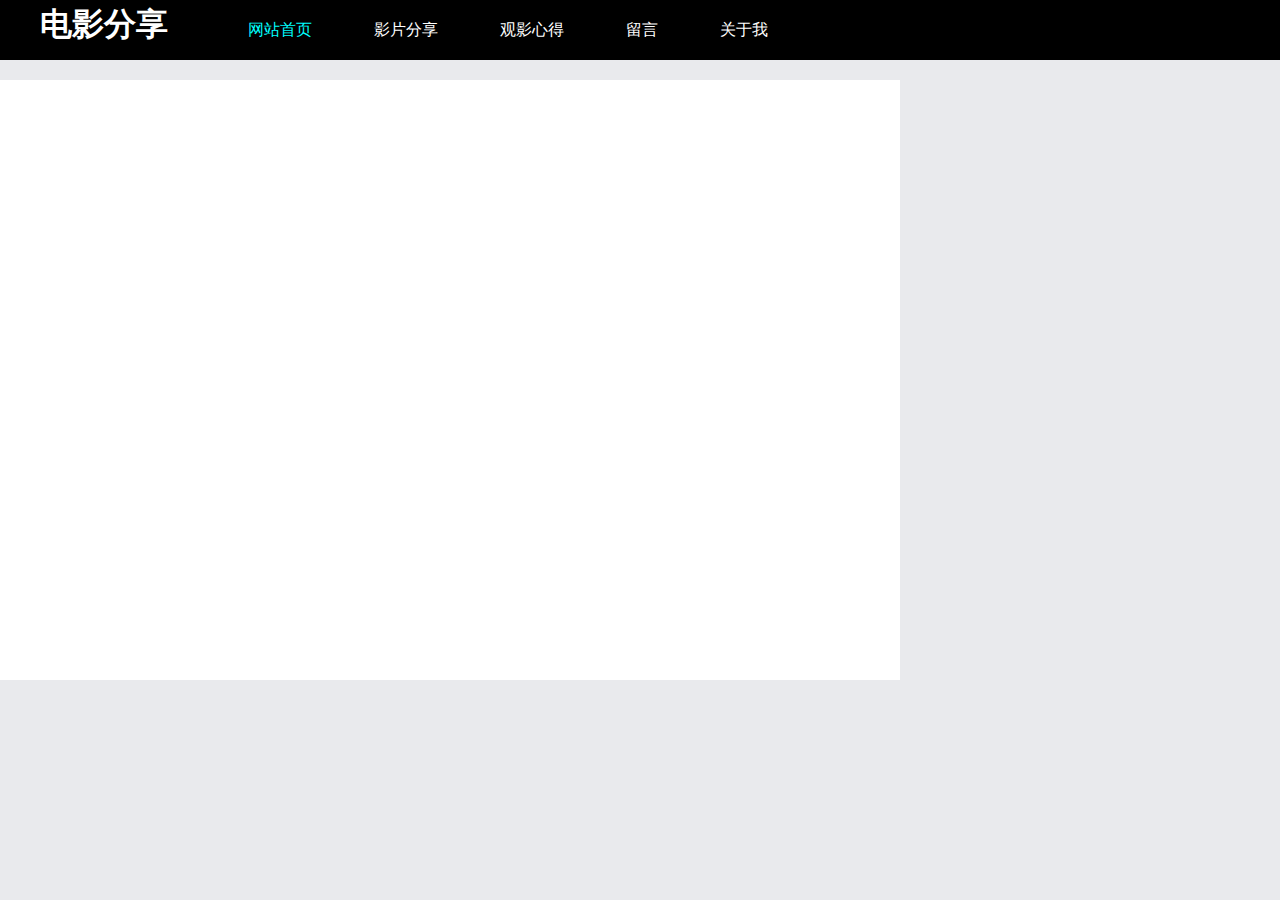
==== dairy.html @ 71be3d88 "first commit" ====
<!DOCTYPE html>
<html lang="en">
<head>
    <meta charset="UTF-8">
    <title>Title</title>
    <link rel="stylesheet" href="./css/dairy.css">
</head>
<body>
<!--head-->

<div class="head">
    <div class="headBox">
        <h1 style="color: white">电影分享</h1>
        <ul class="nav">
            <li><a href="" style="color: aqua;">网站首页</a>
                <a href="">影片分享</a>
                <a href="">观影心得</a>
                <a href="">留言</a>
                <a href="">关于我</a>
            </li>
        </ul>
        <div class="search"></div>
    </div>
</div>
<!--box-->
<div>
    <div class="boxLeft">
    </div>

    <div class="boxRight">
    </div>

</div>

</body>
</html>
---- css/dairy.css ----
body,h1,h2,h3,h4,h5,h6,form,list,div,p,ul,li{
    margin: 0;
    padding: 0;
    list-style-type: none;

}
a{
    text-decoration: none;

}
.nav li a:hover{
    color: aqua;
}
body{
    color: #434343;
    background-color: #e9eaed;
    font-family: 微软雅黑，Sans_seri;
    line-height: 1.5;


}
img{
    width: 100%;
    height: 100%;

}
.head{
    width: 100%;
    height: 60px;
    background-color: black;
}
.headBox{
    height: 100%;
    width: 1200px;
    margin-left:auto;
    margin-right:auto;

}
.headBox h1{
    height: 100%;
    float: left;
    margin-right: 80px;
}
.headBox .nav{
    height: 100%;
    background-color: black;
    float: left;
}
.headBox .nav .first{
    height: 100%;
    width: 192px;
    background: blue;
    float: left;
    display: inline;
}
.nav a{
    margin-right: 58px;
    color: white;
    line-height: 60px;
}
.headBox.search{
    height: 60px;
    width: 60px;
    background-color: red;
    float: right;
}
.headBox li{
    height: 60px;
    float: left;

}
/*boxLeft*/
.box{
    width: 1200px;
    min-height: 600px;
    background: px;
}
.boxLeft{
    width: 900px;
    min-height: 600px;
    margin: 20px auto;
    background-color: white;
    float:left;
}
.boxRight{
    width: 284px;
    min-height: 600px;
    margin:20px;
    float: right;
}
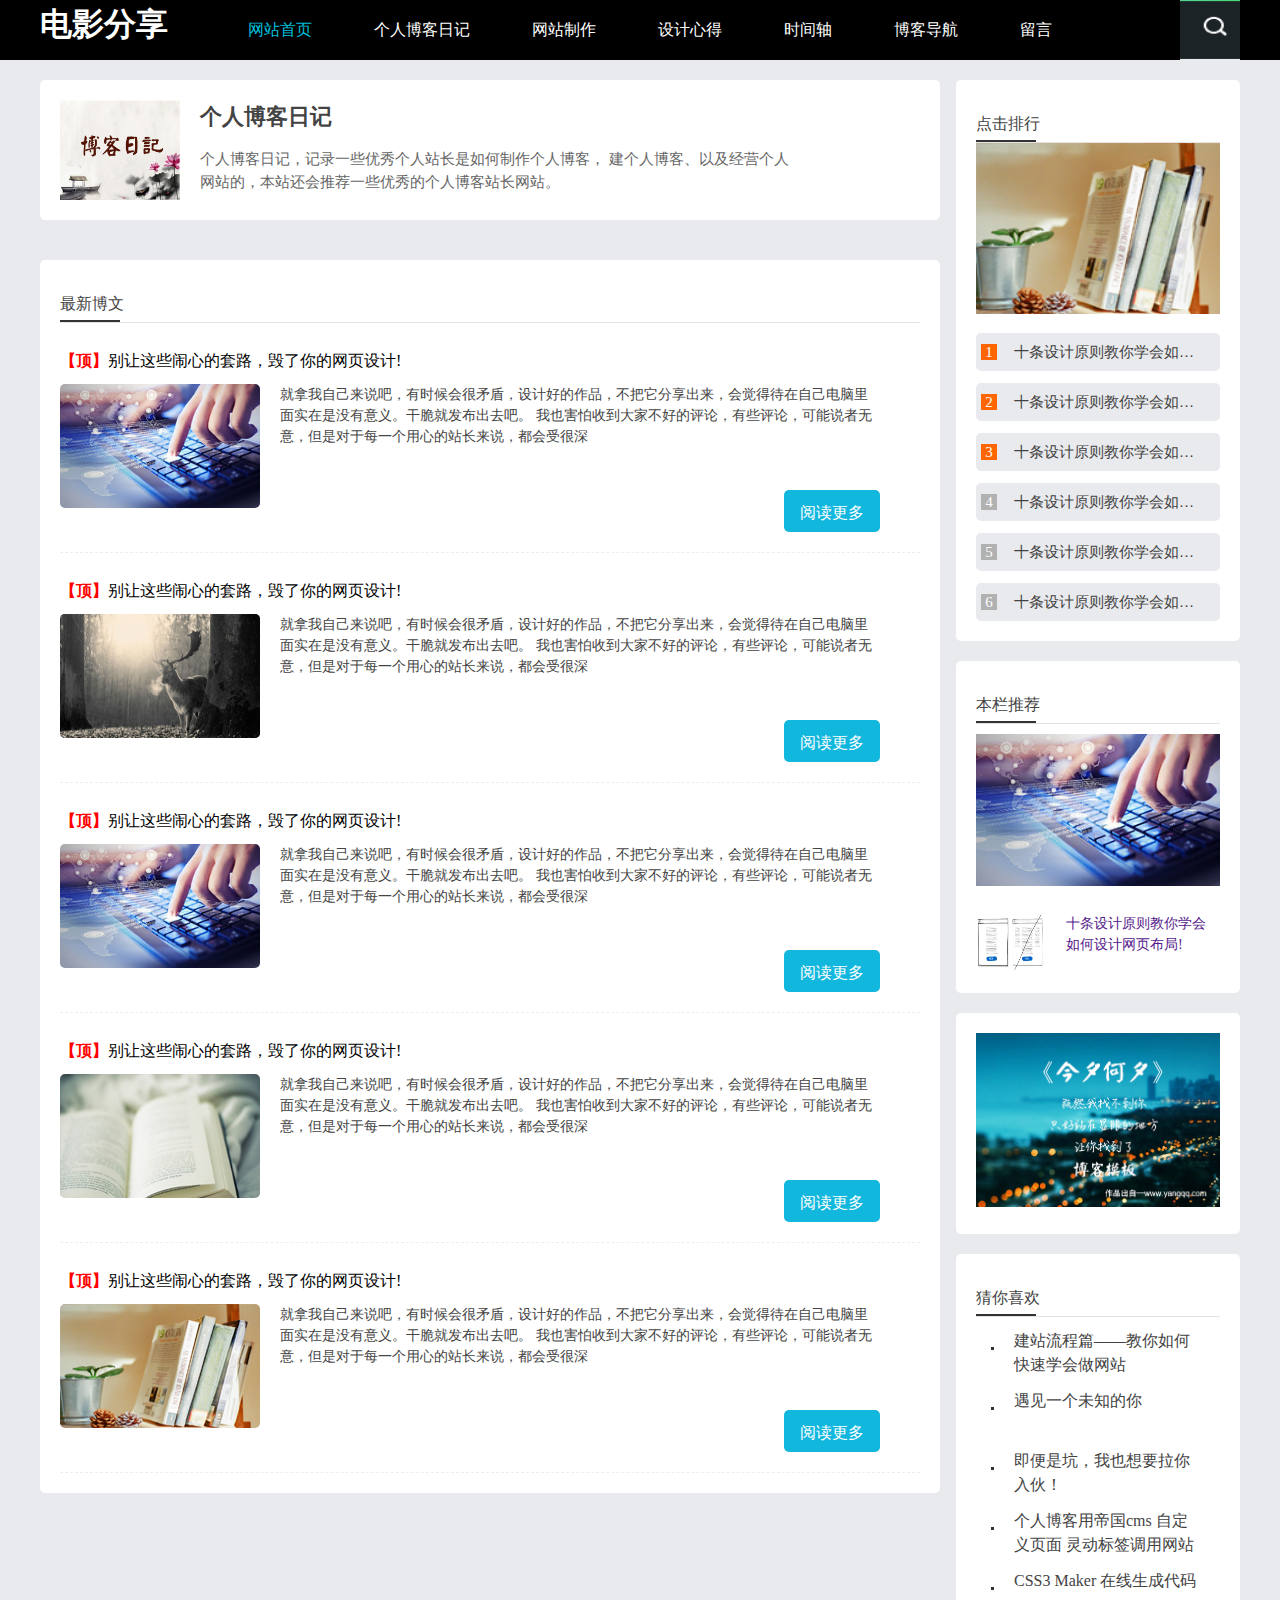
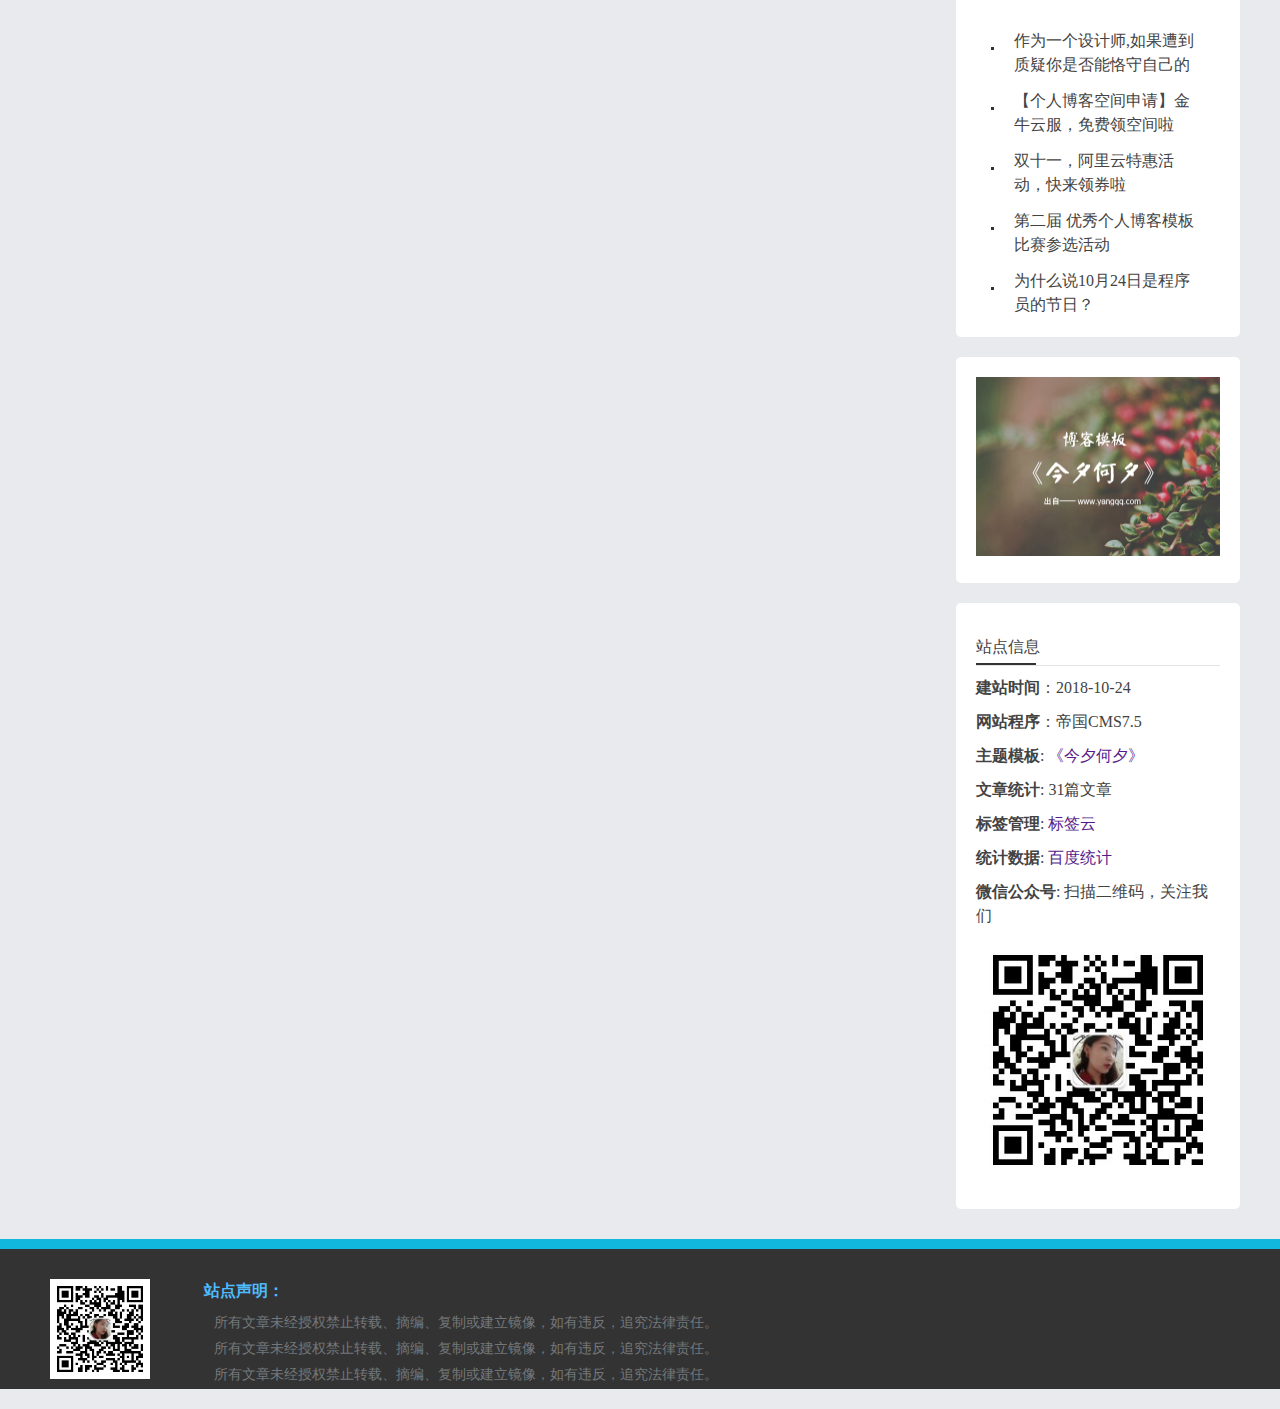
==== commit afbe8d6e: "first" ====
--- a/dairy.html
+++ b/dairy.html
@@ -12,25 +12,324 @@
     <div class="headBox">
         <h1 style="color: white">电影分享</h1>
         <ul class="nav">
-            <li><a href="" style="color: aqua;">网站首页</a>
-                <a href="">影片分享</a>
-                <a href="">观影心得</a>
-                <a href="">留言</a>
-                <a href="">关于我</a>
+            <li><a href="" style="color: #00c1de;">网站首页</a>
+                <a href="./dairy.html">个人博客日记</a>
+                <a href="">网站制作</a>
+                <a href="">设计心得</a>
+                <a href="./time.html">时间轴</a>
+                <a href="">博客导航</a>
+                <a href="./message.html">留言</a>
             </li>
         </ul>
-        <div class="search"></div>
+        <div class="search">
+            <a href="">
+                <img src="./image/search.png" alt="">
+            </a>
+        </div>
     </div>
 </div>
 <!--box-->
-<div>
+<div class="box">
+<!--    boxLeft-->
     <div class="boxLeft">
+        <div class="leftTop">
+            <span class="draw">
+                <img src="./image/21.jpg" alt="">
+            </span>
+            <div class="topWord">
+                <h2>个人博客日记</h2>
+                <p> 个人博客日记，记录一些优秀个人站长是如何制作个人博客，
+                    建个人博客、以及经营个人网站的，本站还会推荐一些优秀的个人博客站长网站。</p>
+            </div>
+        </div>
+        <div class="newEassy">
+
+            <div class="title">最新博文</div>
+            <div class="eassyL">
+                <ul>
+                    <li class="essay">
+                        <div class="eassyT">
+                            <a  href="">
+                                <b>【顶】</b>
+                                <p>别让这些闹心的套路，毁了你的网页设计!</p>
+                            </a>
+                        </div>
+
+                        <div class="eassyB" style="overflow:hidden;">
+                            <div class="eassyDraw">
+                                <img src="./image/7.jpg" alt="">
+                            </div>
+                            <div class="eassytText">
+                                <p>就拿我自己来说吧，有时候会很矛盾，设计好的作品，不把它分享出来，会觉得待在自己电脑里面实在是没有意义。干脆就发布出去吧。
+                                    我也害怕收到大家不好的评论，有些评论，可能说者无意，但是对于每一个用心的站长来说，都会受很深</p>
+                            </div>
+                            <span  class="titleP">
+                                       <a href="">
+                                           <img src="./image/20.jpg" alt="">
+                                       </a>
+                                   </span>
+
+                            <div class="time">
+                                <p>2019-05-14</p>
+                            </div>
+                            <span class="design">【设计心得】</span>
+                            <div class="eassyRead">
+                                <p>阅读更多</p>
+                            </div>
+
+                        </div>
+
+                    </li>
+                    <div class="eassyS"></div>
+                    <li class="essay">
+                        <div class="eassyT">
+                            <a  href="">
+                                <b>【顶】</b>
+                                <p>别让这些闹心的套路，毁了你的网页设计!</p>
+                            </a>
+                        </div>
+
+                        <div class="eassyB" style="overflow:hidden;">
+                            <div class="eassyDraw">
+                                <img src="./image/10.png" alt="">
+                            </div>
+                            <div class="eassytText">
+                                <p>就拿我自己来说吧，有时候会很矛盾，设计好的作品，不把它分享出来，会觉得待在自己电脑里面实在是没有意义。干脆就发布出去吧。
+                                    我也害怕收到大家不好的评论，有些评论，可能说者无意，但是对于每一个用心的站长来说，都会受很深</p>
+                            </div>
+                            <span  class="titleP">
+                                       <a href="">
+                                           <img src="./image/20.jpg" alt="">
+                                       </a>
+                                   </span>
+
+                            <div class="time">
+                                <p>2019-05-14</p>
+                            </div>
+                            <span class="design">【设计心得】</span>
+                            <div class="eassyRead">
+                                <p>阅读更多</p>
+                            </div>
+
+                        </div>
+
+                    </li>
+                    <div class="eassyS"></div>
+                    <li class="essay">
+                        <div class="eassyT">
+                            <a  href="">
+                                <b>【顶】</b>
+                                <p>别让这些闹心的套路，毁了你的网页设计!</p>
+                            </a>
+                        </div>
+
+                        <div class="eassyB" style="overflow:hidden;">
+                            <div class="eassyDraw">
+                                <img src="./image/5.jpg" alt="">
+                            </div>
+                            <div class="eassytText">
+                                <p>就拿我自己来说吧，有时候会很矛盾，设计好的作品，不把它分享出来，会觉得待在自己电脑里面实在是没有意义。干脆就发布出去吧。
+                                    我也害怕收到大家不好的评论，有些评论，可能说者无意，但是对于每一个用心的站长来说，都会受很深</p>
+                            </div>
+                            <span  class="titleP">
+                                       <a href="">
+                                           <img src="./image/20.jpg" alt="">
+                                       </a>
+                                   </span>
+
+                            <div class="time">
+                                <p>2019-05-14</p>
+                            </div>
+                            <span class="design">【设计心得】</span>
+                            <div class="eassyRead">
+                                <p>阅读更多</p>
+                            </div>
+
+                    </li>
+                    <div class="eassyS"></div>
+                    <li class="essay">
+                        <div class="eassyT">
+                            <a  href="">
+                                <b>【顶】</b>
+                                <p>别让这些闹心的套路，毁了你的网页设计!</p>
+                            </a>
+                        </div>
+
+                        <div class="eassyB" style="overflow:hidden;">
+                            <div class="eassyDraw">
+                                <img src="./image/4.jpg" alt="">
+                            </div>
+                            <div class="eassytText">
+                                <p>就拿我自己来说吧，有时候会很矛盾，设计好的作品，不把它分享出来，会觉得待在自己电脑里面实在是没有意义。干脆就发布出去吧。
+                                    我也害怕收到大家不好的评论，有些评论，可能说者无意，但是对于每一个用心的站长来说，都会受很深</p>
+                            </div>
+                            <span  class="titleP">
+                                       <a href="">
+                                           <img src="./image/20.jpg" alt="">
+                                       </a>
+                                   </span>
+
+                            <div class="time">
+                                <p>2019-05-14</p>
+                            </div>
+                            <span class="design">【设计心得】</span>
+                            <div class="eassyRead">
+                                <p>阅读更多</p>
+                            </div>
+
+                        </div>
+
+                    </li>
+                    <div class="eassyS"></div>
+                    <li class="essay">
+                        <div class="eassyT">
+                            <a  href="">
+                                <b>【顶】</b>
+                                <p>别让这些闹心的套路，毁了你的网页设计!</p>
+                            </a>
+                        </div>
+
+                        <div class="eassyB" style="overflow:hidden;">
+                            <div class="eassyDraw">
+                                <img src="./image/6.jpg" alt="">
+                            </div>
+                            <div class="eassytText">
+                                <p>就拿我自己来说吧，有时候会很矛盾，设计好的作品，不把它分享出来，会觉得待在自己电脑里面实在是没有意义。干脆就发布出去吧。
+                                    我也害怕收到大家不好的评论，有些评论，可能说者无意，但是对于每一个用心的站长来说，都会受很深</p>
+                            </div>
+                            <span  class="titleP">
+                                       <a href="">
+                                           <img src="./image/20.jpg" alt="">
+                                       </a>
+                                   </span>
+
+                            <div class="time">
+                                <p>2019-05-14</p>
+                            </div>
+                            <span class="design">【设计心得】</span>
+                            <div class="eassyRead">
+                                <p>阅读更多</p>
+                            </div>
+
+                    </li>
+                    <div class="eassyS"></div>
+                </ul>
+            </div>
+        </div>
+
     </div>
-
+<!--boxRight-->
     <div class="boxRight">
+        <div class="slide">
+            <ul class="title">
+                <li><a>点击排行</a></li>
+            </ul>
+            <div class="updateList">
+                <a href=""><img src="./image/6.jpg" alt=""></a>
+                <ul class="sildedarwL">
+                    <li>十条设计原则教你学会如何设计网页布局!</li>
+                    <li>十条设计原则教你学会如何设计网页布局!</li>
+                    <li>十条设计原则教你学会如何设计网页布局!</li>
+                    <li>十条设计原则教你学会如何设计网页布局!</li>
+                    <li>十条设计原则教你学会如何设计网页布局!</li>
+                    <li>十条设计原则教你学会如何设计网页布局!</li>
+                </ul>
+            </div>
+
+        </div>
+        <div class="slide" style="margin-top: 20px">
+            <div class="title">本栏推荐 </div>
+            <div class="recommendDarw">
+                <a href="">
+                    <img src="./image/7.jpg" alt="">
+                </a>
+            </div>
+            <div class="recommendDarwList">
+                <ul>
+                    <li>
+                        <div class="recommendDarwList_1">
+                            <div class="recommendD">
+                                <a href=""><img src="./image/8.jpg" alt=""></a>
+                            </div>
+                            <div class="recommendtext">
+                                <a href="">
+                                    <p>十条设计原则教你学会如何设计网页布局!</p>
+                                </a>
+                            </div>
+                        </div>
+
+                    </li>
+
+                </ul>
+            </div>
+
+        </div>
+        <div class="slide" style="margin-top: 20px">
+            <div class="information_1">
+                <a href="">
+                    <img src="./image/12.png" alt="">
+                </a>
+            </div>
+        </div>
+        <div class="slide"  style="margin-top: 20px">
+            <ul class="title">
+                <li><a>猜你喜欢</a></li>
+            </ul>
+            <ul class="like">
+                <ul>
+                    <li>建站流程篇——教你如何快速学会做网站</li>
+                    <li>遇见一个未知的你</li>
+                    <li>即便是坑，我也想要拉你入伙！</li>
+                    <li>个人博客用帝国cms 自定义页面 灵动标签调用网站所有信息</li>
+                    <li>CSS3 Maker 在线生成代码</li>
+                    <li>作为一个设计师,如果遭到质疑你是否能恪守自己的原则?</li>
+                    <li>【个人博客空间申请】金牛云服，免费领空间啦</li>
+                    <li>双十一，阿里云特惠活动，快来领券啦</li>
+                    <li>第二届 优秀个人博客模板比赛参选活动</li>
+                    <li>为什么说10月24日是程序员的节日？</li>
+                </ul>
+            </ul>
+        </div>
+        <div class="slide" style="margin-top: 20px">
+            <div class="information_1">
+                <a href="">
+                    <img src="./image/13.png" alt="">
+                </a>
+            </div>
+        </div>
+        <div class="slide" style="margin-top:20px">
+            <ul class="title">
+                <li><a>站点信息</a></li>
+            </ul>
+            <ul class="xinxi">
+                <li><b>建站时间</b>：2018-10-24</li>
+                <li><b>网站程序</b>：帝国CMS7.5</li>
+                <li><b>主题模板</b>: <a href="">《今夕何夕》</a></li>
+                <li><b>文章统计</b>: 31篇文章</li>
+                <li><b>标签管理</b>: <a href="">标签云</a></li>
+                <li><b>统计数据</b>: <a href="">百度统计</a></li>
+                <li><b>微信公众号</b>: 扫描二维码，关注我们</li>
+                <li><a href=""><img src="./image/north.jpg" alt=""></a></li>
+            </ul>
+
+        </div>
     </div>
 
 </div>
+<div class="bottom">
+    <div class="top">
+    </div>
+    <span class="pic">
+           <img src="./image/north.jpg" alt="">
+       </span>
+    <span class="word">
+           <h2>站点声明：</h2>
+           <p>所有文章未经授权禁止转载、摘编、复制或建立镜像，如有违反，追究法律责任。</p>
+           <p>所有文章未经授权禁止转载、摘编、复制或建立镜像，如有违反，追究法律责任。</p>
+           <p>所有文章未经授权禁止转载、摘编、复制或建立镜像，如有违反，追究法律责任。</p>
+    </span>
+</div>
+
 
 </body>
 </html>--- a/css/dairy.css
+++ b/css/dairy.css
@@ -64,6 +64,12 @@
     background-color: red;
     float: right;
 }
+.headBox .search > a > img{
+    height: 60px;
+    width: 60px;
+    background-color: red;
+    float: right;
+}
 .headBox li{
     height: 60px;
     float: left;
@@ -73,18 +79,352 @@
 .box{
     width: 1200px;
     min-height: 600px;
-    background: px;
+    margin-left:auto;
+    margin-right:auto;
+    overflow: hidden;
+
 }
 .boxLeft{
     width: 900px;
     min-height: 600px;
     margin: 20px auto;
+    /*background-color: white;*/
+    float:left;
+
+}
+.leftTop{
+    width: 100%;
+    height: 140px;
+    background: white;
+    border-radius: 5px;
+}
+.leftTop .draw img{
+    display: inline-block;
+    width: 120px;
+    height: 100px;
+    padding: 20px;
+    float: left;
+}
+.leftTop .topWord{
+    display: inline-block;
+    width: 600px;
+    float: left;
+    margin: 20px 0;
+}
+.leftTop .topWord h2{
+   font-size: 22px;
+    margin-bottom: 15px;
+
+}
+.leftTop .topWord p{
+    color: #666;
+    font-size: 15px;
+}
+.title{
+    border-bottom: 1px solid #e4e3e3;
+    overflow: hidden;
+    height: 42px;
+    line-height: 42px;
+    position: relative;
+}
+.title::before{
+    content: '';
+    /*border-bottom: 2px solid #333333;*/
+    overflow: hidden;
+    height: 3px;
+    width: 60px;
+    display: block;
+    background-color: #333333;
+    position: relative;
+    bottom: -40px;
+
+}
+.title:hover::before{width: 80px;}
+.newEassy{
+    width: 860px;
     background-color: white;
-    float:left;
-}
+    padding: 20px;
+    margin-top:40px;
+   border-radius: 5px;
+}
+.essay{
+    margin-top: 26px;
+    width: 820px;
+    height: 183px;
+    /*padding: 20px ;*/
+    position: relative;
+
+}
+.eassyL{
+    overflow: hidden;
+}
+.eassyT{
+    width: 100%;
+    height: 20px;
+    background-color: white;
+}
+.essay b{
+    display: inline-block;
+    float: left;
+    color: red;
+}
+.essayT > a{
+    font-size: 18px;
+    font-weight: 900;
+    color: #000000;
+}
+.essayT {
+    font-size: 18px;
+    color: #333333;
+    display: inline-block;
+    float: left;
+    font-weight: 900;
+}
+.eassyT p{
+    color: #000000;
+}
+.eassyB{
+    width: 100%;
+    height: 124px;
+    /*background-color: #009966;*/
+    margin-top: 15px;
+}
+.eassyDraw{
+    width: 200px;
+    height: 124px;
+    background-color: #333333;
+    border-radius: 5px;
+    display: inline-block;
+    float: left;
+    overflow: hidden;
+
+}
+.eassyDraw:hover img{
+    transform: scale(1.5,1.5);
+}
+.eassytText{
+    width: 600px;
+    font-size: 14px;
+    display: inline-block;
+    /*float:right;*/
+    padding-left: 20px;
+    /*margin-left: 20px;*/
+
+}
+.design{
+    display: inline-block;
+    color: #36d681;
+}
+.eassyRead{
+    width: 80px;
+    height: 20px;
+    background-color: #12b7de;
+    border-radius: 5px;
+    padding: 11px 8px;
+    float: right;
+    text-align: center;
+    color: white;
+    position: absolute;
+    bottom: 0px;
+    right: 0px;
+
+}
+.time{
+    color: #999999;
+    font-size: 15px;
+    display: inline-block;
+    margin-top: 35px;
+    margin-left: 20px;
+    float: left;
+}
+.design{
+    display: inline-block;
+    width: 100px;
+    height: 20px;
+    color: #009966;
+    font-size: 15px;
+    margin: 35px;
+    display: inline-block;
+    float: left;
+}
+.eassyS{
+
+    margin-top: 20px;
+    border-bottom: 1px dashed #eeeeee;
+
+}
+
 .boxRight{
     width: 284px;
     min-height: 600px;
-    margin:20px;
+    margin:20px 0;
     float: right;
+    /*background: white;*/
+    border-radius: 5px;
+}
+.slide{
+    width: 244px;
+    padding: 20px;
+    background-color: white;
+    float: right;
+    border-radius: 5px;
+
+}
+.sildedarw{
+    padding-top: 20px;
+
+}
+.sildedarwL li{
+    font-size: 15px;
+    height: 30px;
+    margin-top: 10px;
+    white-space: nowrap;
+    text-overflow:ellipsis;
+    overflow: hidden;
+
+}
+
+.sildedarwL > li::before{
+    content:'1' ;
+    color: white;
+    width: 16px;
+    height: 16px;
+    display: block;
+    position: absolute;
+    left: 5px;
+    top: 11px;
+    background-color: #ff6600;
+    text-align: center;
+    line-height: 16px;
+
+}
+.sildedarwL > li:nth-child(2)::before{
+    content: '2';
+}
+.sildedarwL > li:nth-child(3)::before{
+    content: '3';
+}
+.sildedarwL > li:nth-child(4)::before{
+    content: '4';
+    background-color: #b1b1b1;
+}
+.sildedarwL > li:nth-child(5)::before{
+    content: '5';
+    background-color: #b1b1b1;
+}
+.sildedarwL > li:nth-child(6)::before{
+    content: '6';
+    background-color: #b1b1b1;
+}
+.sildedarwL li{
+    height: 38px;
+    margin-top: 12px;
+    background-color: #e9eaed;
+    border-radius: 5px;
+    padding: 0px 22px 0px 38px;
+    position: relative;
+    white-space: nowrap;
+    text-overflow:ellipsis;
+    overflow: hidden;
+    line-height: 38px;
+
+}
+.recommendDarw{
+
+    margin-top: 10px;
+
+}
+.recommendDarwList_1{
+    width: 242px;
+    height: 60px;
+    /*background-color: #009966;*/
+    position: relative;
+}
+.recommendD{
+    width: 70px;
+    height: 60px;
+    float: left;
+    /*margin-top: 10px;*/
+}
+.recommendD a{
+    width: 70px;
+    height: 60px;
+    display: block;
+    float: left;
+}
+.recommendtext{
+    width: 167px;
+    height: 45px;
+    font-size: 14px;
+    overflow: hidden;
+    margin-top: 20px;
+    display:block;
+    margin-left: 10px;
+
+    /*position: absolute;*/
+    /*top: 0px;*/
+    /*left: 0px;*/
+}
+.recommendtext a {
+    display: block;
+    margin-left: 20px;
+}
+.like li{
+    height: 48px;
+    margin-top: 12px;
+    border-radius: 5px;
+    padding: 0px 22px 0px 38px;
+    position: relative;
+    overflow: hidden;
+}
+.like li::before{
+    content: '';
+    height: 3px;
+    width: 3px;
+    background-color: #333333;
+    position: absolute;
+    left: 15px;
+    top: 18px;
+
+}
+.xinxi li{
+    margin-top: 10px;
+
+}
+.bottom{
+    margin-top: 10px;
+    background-color: #333333;
+    width: 100%;
+    height: 150px;
+    position: relative;
+
+
+}
+.bottom .top{
+    width: 100%;
+    height: 10px;
+    background-color: #12b7de;
+}
+.bottom  span{
+    display: inline-block;
+}
+.bottom  .pic{
+
+    width: 100px;
+    height: 100px;
+    margin: 30px 50px;
+}
+
+.bottom .word h2{
+    color: #4ebbfe;
+    font-size: 16px;
+    margin-bottom: 100px;
+    position: absolute;
+    top:40px;
+}
+.bottom .word p{
+    color: #73777a;
+    font-size: 14px;
+    margin-left: 10px;
+    margin-top: 5px;
 }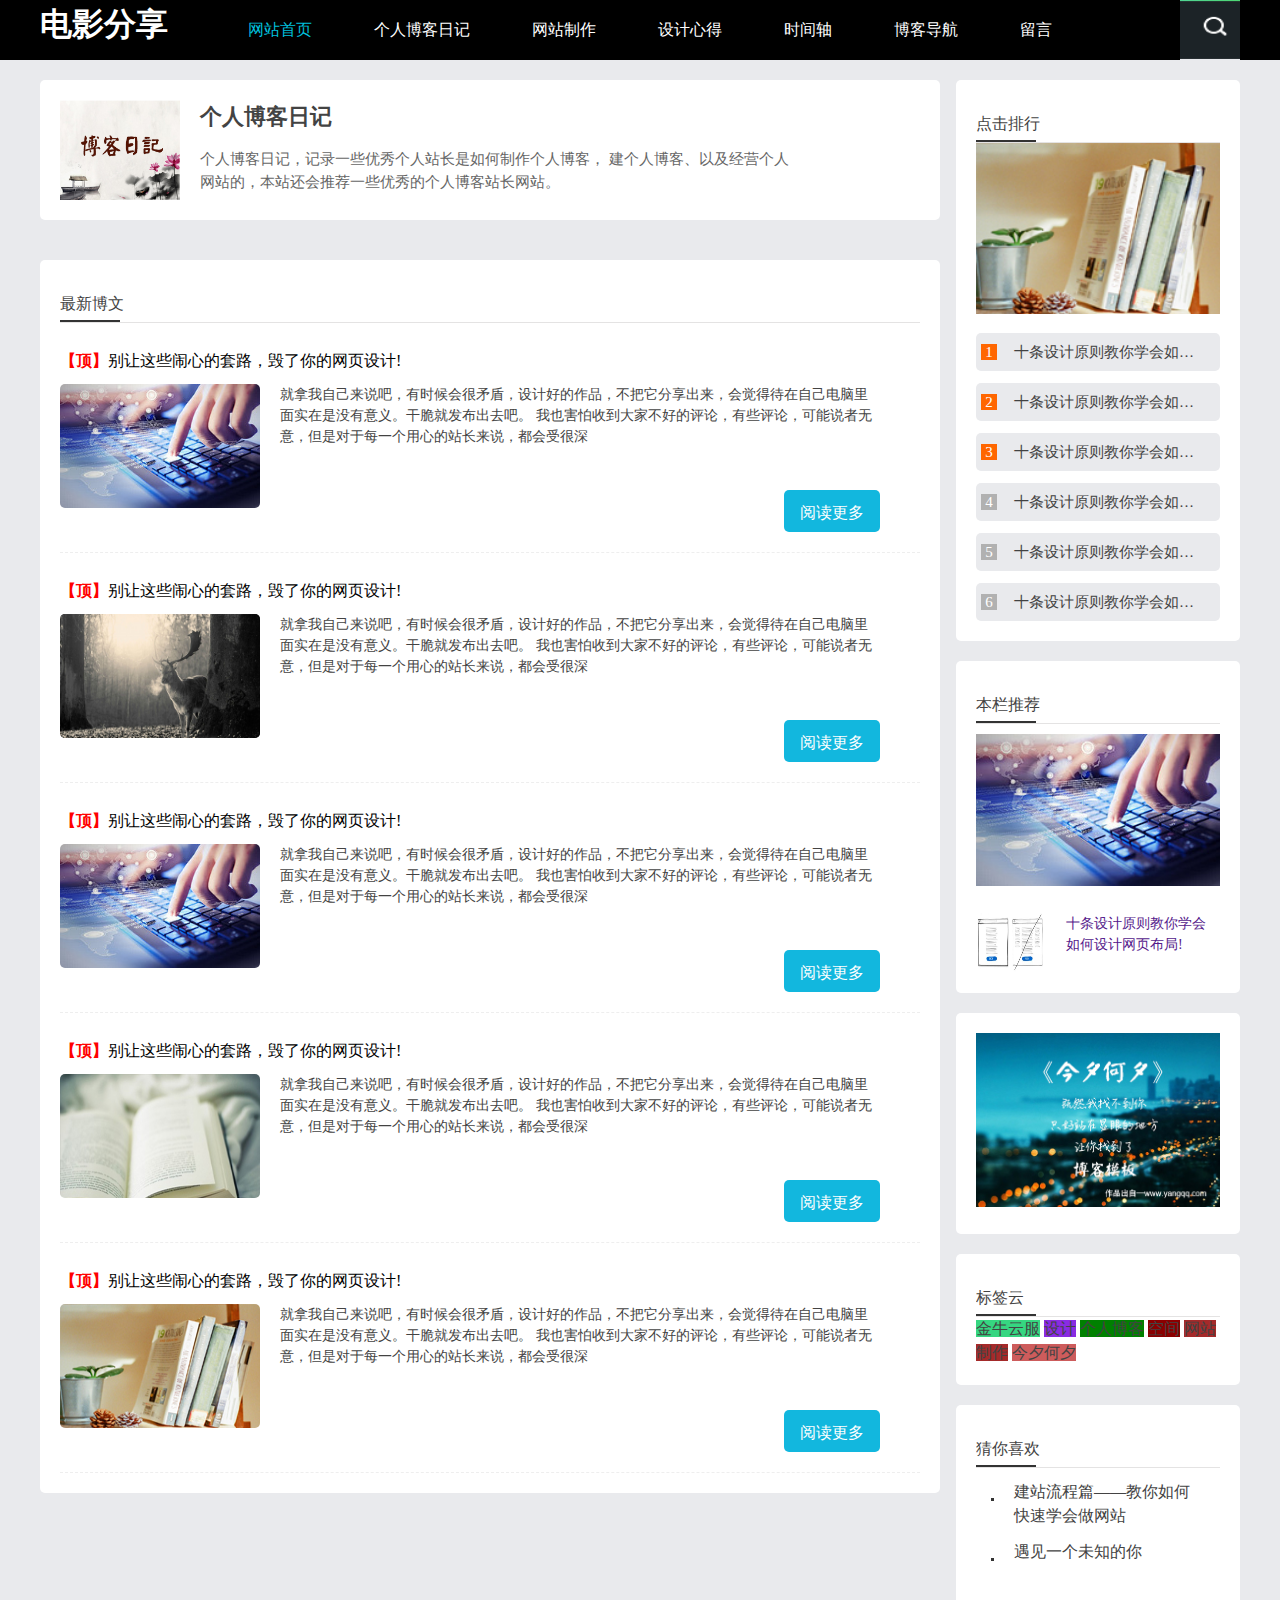
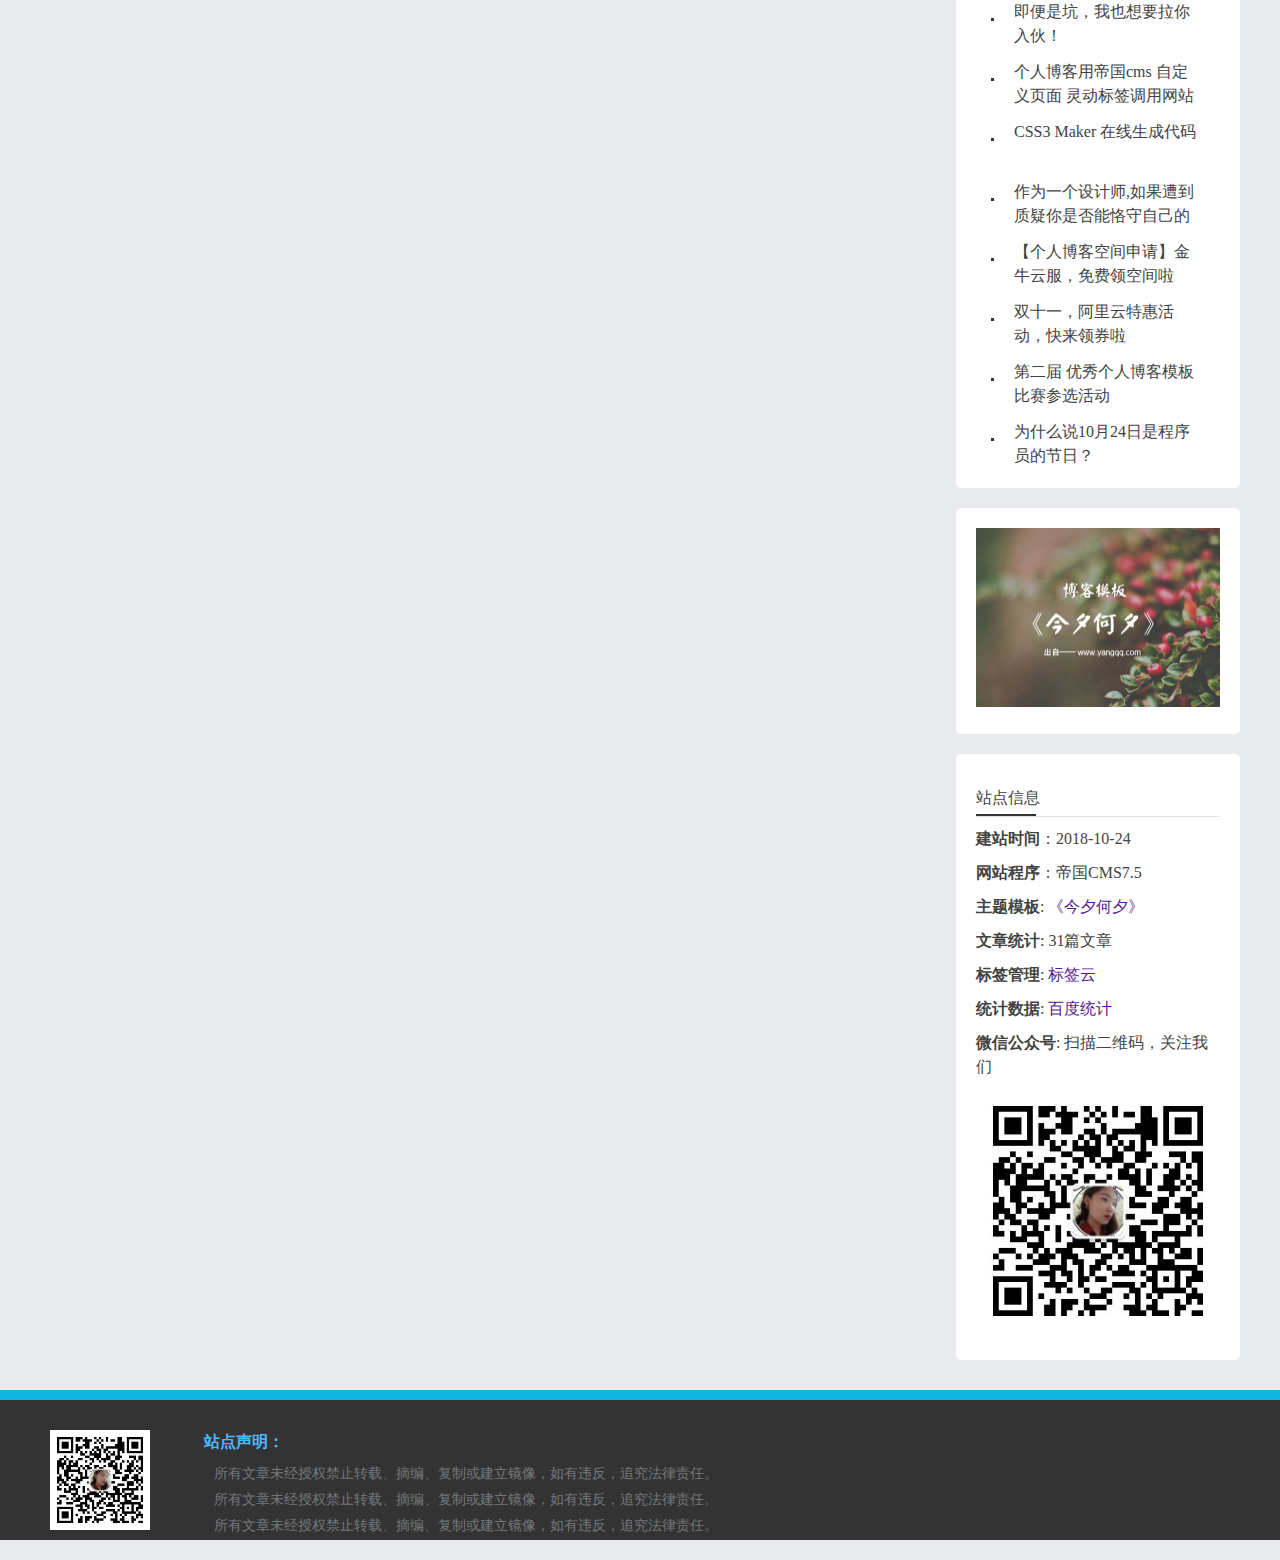
==== commit 8426a979: "fordt" ====
--- a/dairy.html
+++ b/dairy.html
@@ -12,7 +12,7 @@
     <div class="headBox">
         <h1 style="color: white">电影分享</h1>
         <ul class="nav">
-            <li><a href="" style="color: #00c1de;">网站首页</a>
+            <li><a href="./index.html" style="color: #00c1de;">网站首页</a>
                 <a href="./dairy.html">个人博客日记</a>
                 <a href="">网站制作</a>
                 <a href="">设计心得</a>
@@ -49,7 +49,7 @@
                 <ul>
                     <li class="essay">
                         <div class="eassyT">
-                            <a  href="">
+                            <a  href="./smell.html">
                                 <b>【顶】</b>
                                 <p>别让这些闹心的套路，毁了你的网页设计!</p>
                             </a>
@@ -83,7 +83,7 @@
                     <div class="eassyS"></div>
                     <li class="essay">
                         <div class="eassyT">
-                            <a  href="">
+                            <a  href="./smell.html">
                                 <b>【顶】</b>
                                 <p>别让这些闹心的套路，毁了你的网页设计!</p>
                             </a>
@@ -117,7 +117,7 @@
                     <div class="eassyS"></div>
                     <li class="essay">
                         <div class="eassyT">
-                            <a  href="">
+                            <a  href="./smell.html">
                                 <b>【顶】</b>
                                 <p>别让这些闹心的套路，毁了你的网页设计!</p>
                             </a>
@@ -149,7 +149,7 @@
                     <div class="eassyS"></div>
                     <li class="essay">
                         <div class="eassyT">
-                            <a  href="">
+                            <a  href="./smell.html">
                                 <b>【顶】</b>
                                 <p>别让这些闹心的套路，毁了你的网页设计!</p>
                             </a>
@@ -183,7 +183,7 @@
                     <div class="eassyS"></div>
                     <li class="essay">
                         <div class="eassyT">
-                            <a  href="">
+                            <a  href="./smell.html">
                                 <b>【顶】</b>
                                 <p>别让这些闹心的套路，毁了你的网页设计!</p>
                             </a>
@@ -270,6 +270,15 @@
                     <img src="./image/12.png" alt="">
                 </a>
             </div>
+        </div>
+        <div class="slide" style="margin-top: 20px">
+            <div class="title">标签云</div>
+            <span class="tag" style="background-color: #36d681">金牛云服</span>
+            <span class="tag" style="background-color: blueviolet">设计</span>
+            <span class="tag" style="background-color: green">个人博客</span>
+            <span class="tag" style="background-color: darkred">空间</span>
+            <span class="tag" style="background-color: brown">网站制作</span>
+            <span class="tag" style="background-color: indianred">今夕何夕</span>
         </div>
         <div class="slide"  style="margin-top: 20px">
             <ul class="title">
